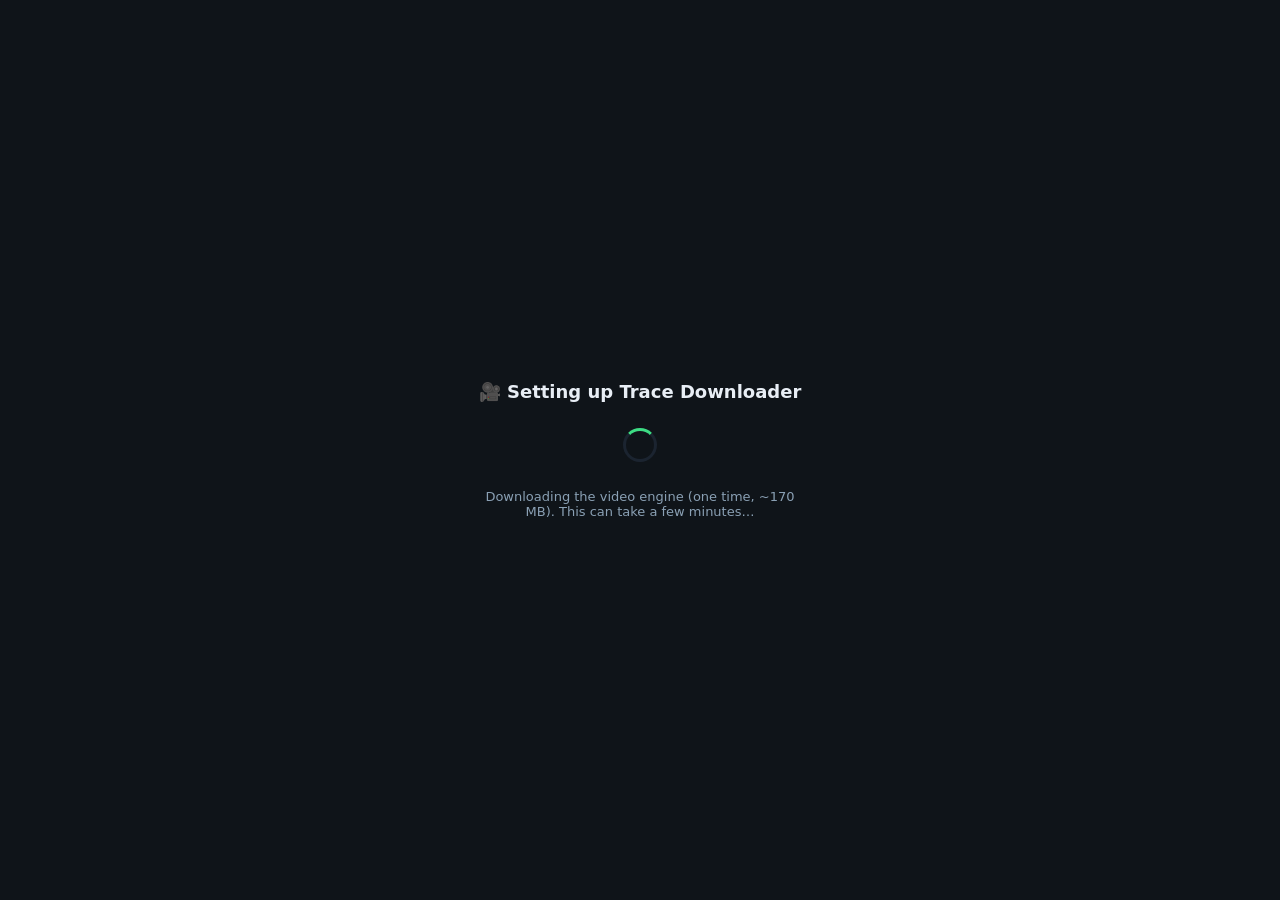
==== gui/web/setup.html @ 59ce9027 "Trace Downloader — initial public release Personal-use desktop app (macOS + Windows) to download you" ====
<!doctype html><html><head><meta charset="utf-8">
<style>
 body{margin:0;background:#0f1419;color:#e8eef5;font-family:-apple-system,system-ui,sans-serif;
   display:flex;flex-direction:column;align-items:center;justify-content:center;height:100vh;}
 h1{font-size:18px} p{color:#8aa0b4;font-size:13px;max-width:320px;text-align:center}
 .spin{width:28px;height:28px;border:3px solid #1b2430;border-top-color:#3ddc84;border-radius:50%;
   animation:s 1s linear infinite;margin:14px}@keyframes s{to{transform:rotate(360deg)}}
</style></head><body>
 <h1>🎥 Setting up Trace Downloader</h1>
 <div class="spin"></div>
 <p id="msg">Downloading the video engine (one time, ~170 MB). This can take a few minutes…</p>
</body></html>
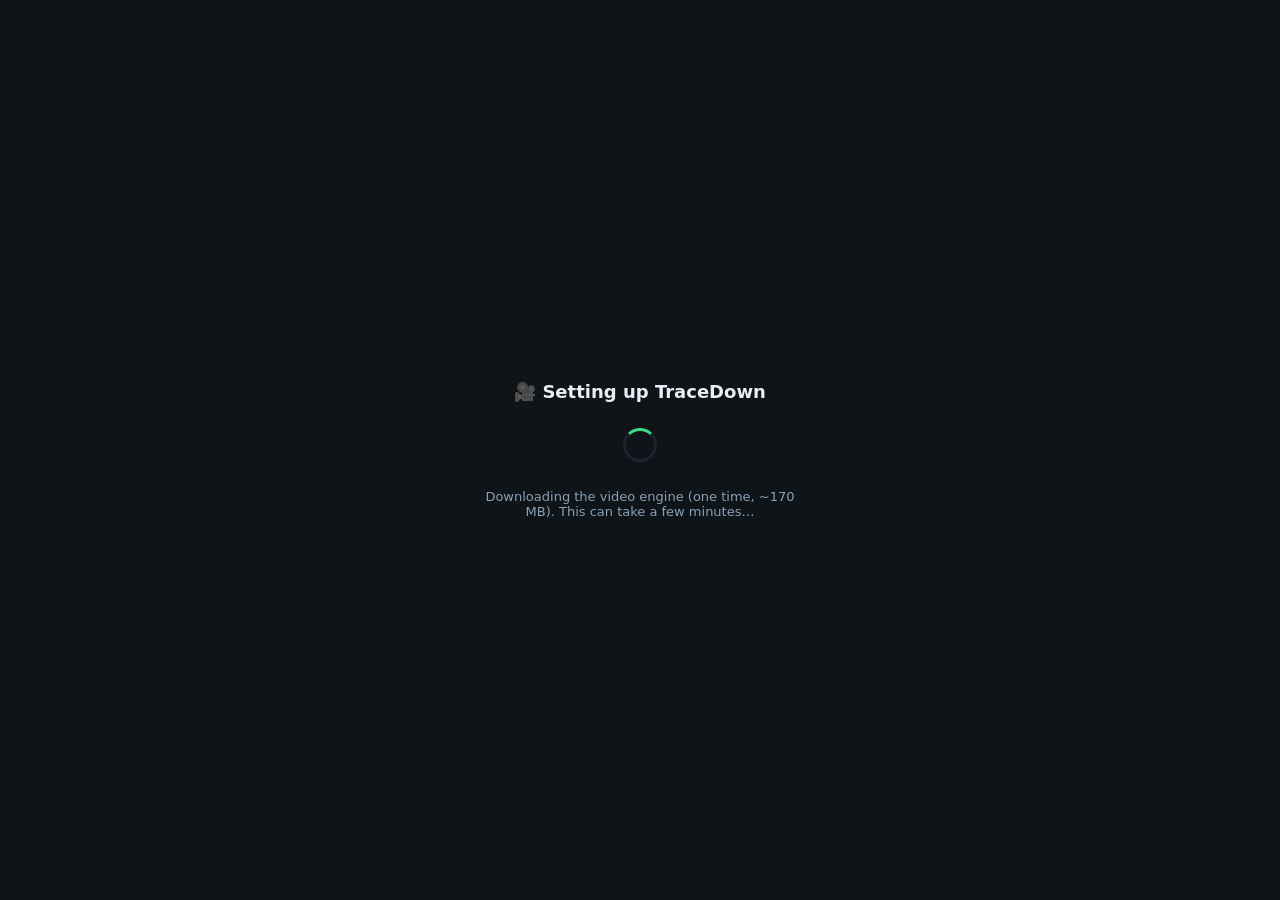
==== commit 976f4146: "feat: rename display strings to TraceDown" ====
--- a/gui/web/setup.html
+++ b/gui/web/setup.html
@@ -6,7 +6,7 @@
  .spin{width:28px;height:28px;border:3px solid #1b2430;border-top-color:#3ddc84;border-radius:50%;
    animation:s 1s linear infinite;margin:14px}@keyframes s{to{transform:rotate(360deg)}}
 </style></head><body>
- <h1>🎥 Setting up Trace Downloader</h1>
+ <h1>🎥 Setting up TraceDown</h1>
  <div class="spin"></div>
  <p id="msg">Downloading the video engine (one time, ~170 MB). This can take a few minutes…</p>
 </body></html>
